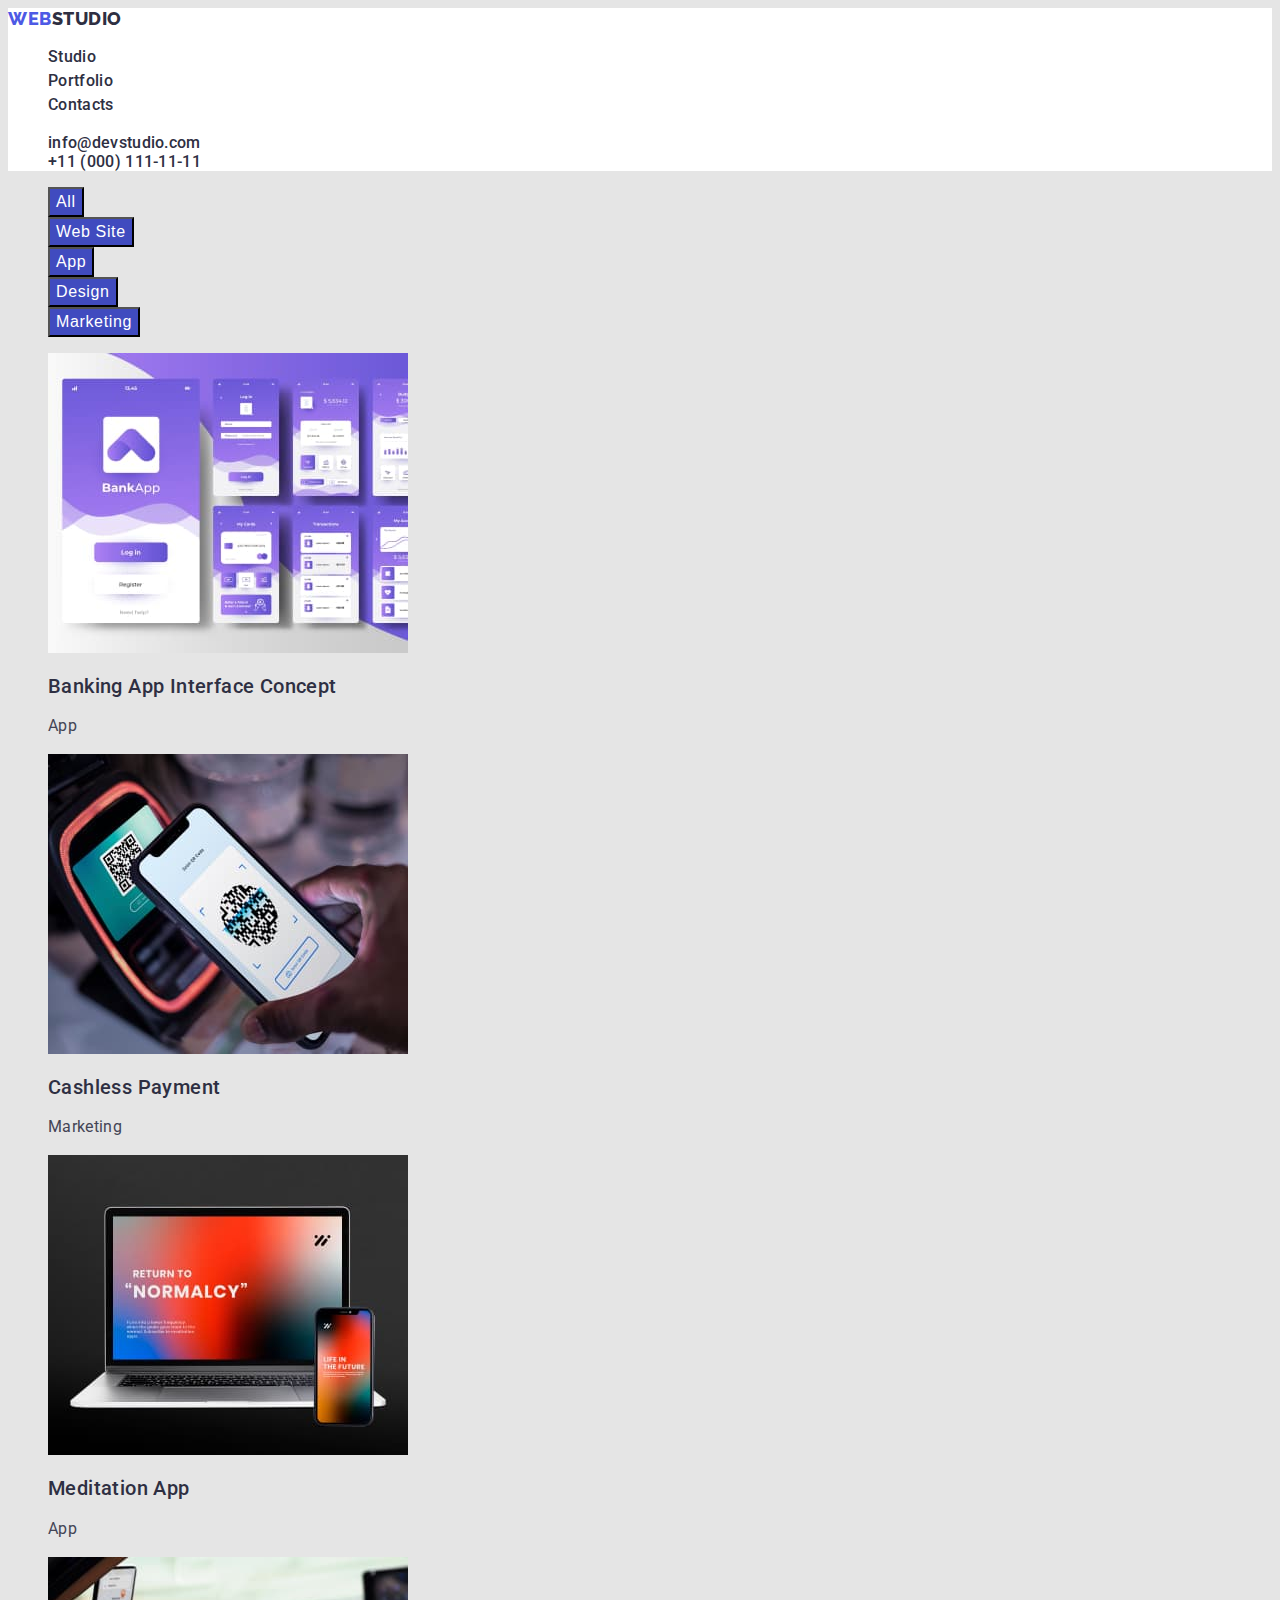
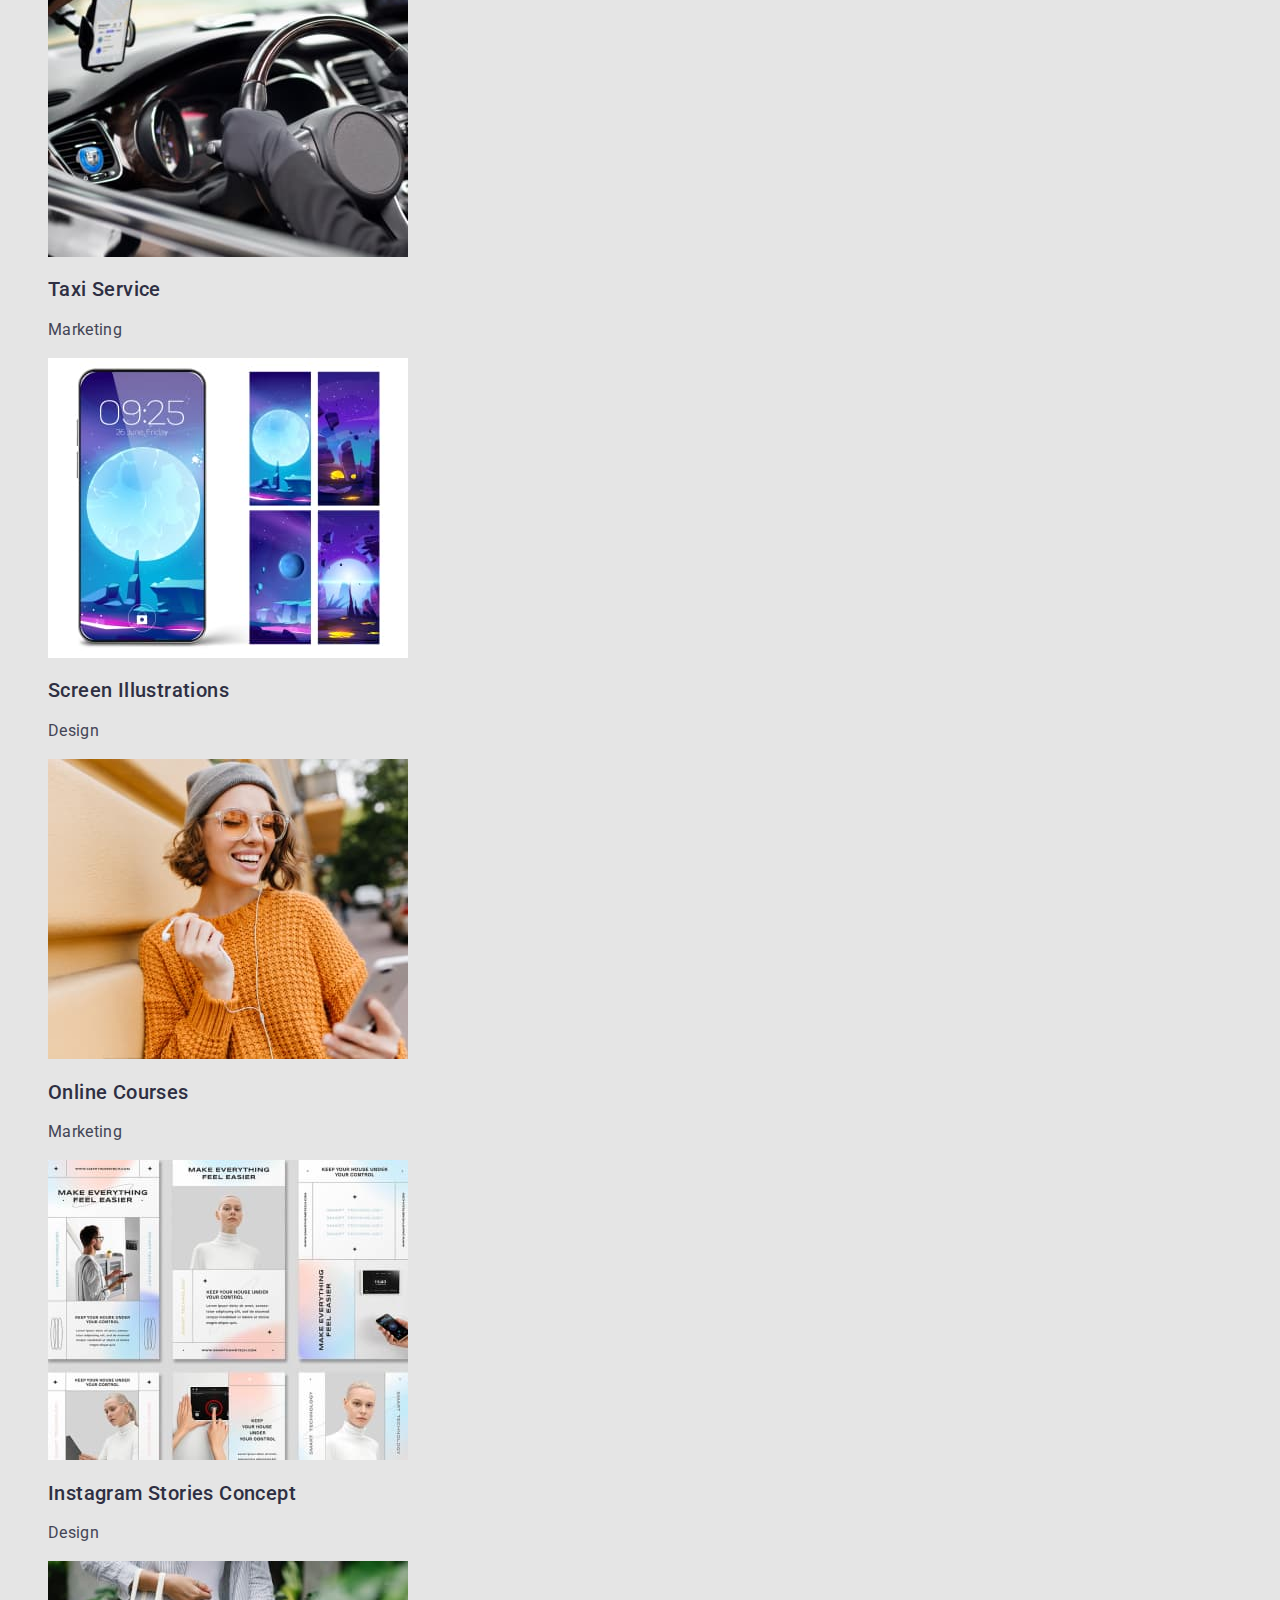
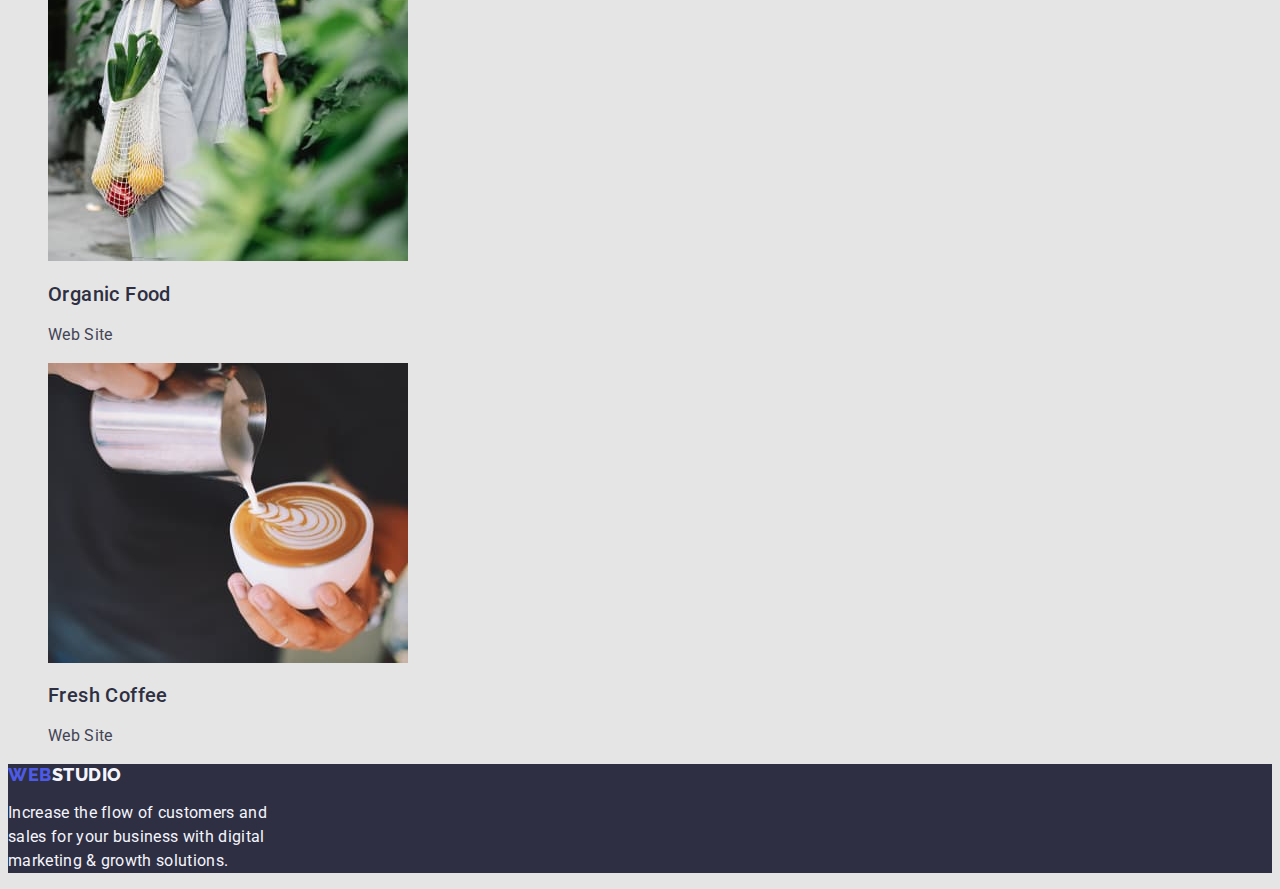
==== portfolio.html @ c5fec44f "1" ====
<!DOCTYPE html>
<html lang="en">
  <head>
    <meta charset="UTF-8" />
    <meta http-equiv="X-UA-Compatible" content="IE=edge" />
    <meta name="viewport" content="width=device-width, initial-scale=1.0" />

    <title>Portfolio</title>
    <link rel="preconnect" href="https://fonts.googleapis.com" />
    <link rel="preconnect" href="https://fonts.gstatic.com" crossorigin />
    <link
      href="https://fonts.googleapis.com/css2?family=Raleway:wght@800&family=Roboto:wght@400;500;700;900&display=swap"
      rel="stylesheet"
    />
    <link rel="stylesheet" href="./css/styles.css" />
  </head>

  <body>
    <header>
      <a class="logo-top" href=""
        ><span class="web-top">Web</span
        ><span class="studio-top">Studio</span></a
      >
      <nav>
        <ul class="nav-list">
          <li><a class="nav-item" href="./index.html">Studio</a></li>
          <li><a class="nav-item" href="">Portfolio</a></li>
          <li><a class="nav-item" href="">Contacts</a></li>
        </ul>
      </nav>

      <address class="contact">
        <ul class="contact-list">
          <li>
            <a class="contact-item-list" href="mailto:info@devstudio.com"
              >info@devstudio.com</a
            >
          </li>
          <li>
            <a class="contact-item-list" href="tel:+110001111111"
              >+11 (000) 111-11-11</a
            >
          </li>
        </ul>
      </address>
    </header>
    <main>
      <section>
        <h1 hidden>Kind-work</h1>
        <ul class="button-list">
          <li>
            <button class="button-kind" type="button">All</button>
          </li>
          <li>
            <button class="button-kind" type="button">Web Site</button>
          </li>
          <li>
            <button class="button-kind" type="button">App</button>
          </li>
          <li>
            <button class="button-kind" type="button">Design</button>
          </li>
          <li>
            <button class="button-kind" type="button">Marketing</button>
          </li>
        </ul>

        <ul class="cards-set">
          <li>
            <img src="./images/img4.jpg" alt="banking" width="360" />
            <h2 class="cards-set-title">Banking App Interface Concept</h2>
            <p class="card-sphere">App</p>
          </li>
          <li>
            <img src="./images/imgp2.jpg" alt="cashless" width="360" />
            <h2 class="cards-set-title">Cashless Payment</h2>
            <p class="card-sphere">Marketing</p>
          </li>
          <li>
            <img src="./images/imgp3.jpg" alt="app" width="360" />
            <h2 class="cards-set-title">Meditation App</h2>
            <p class="card-sphere">App</p>
          </li>
          <li>
            <img src="./images/imgtax.jpg" alt="taxi" width="360" />
            <h2 class="cards-set-title">Taxi Service</h2>
            <p class="card-sphere">Marketing</p>
          </li>
          <li>
            <img src="./images/imgp5.jpg" alt="screen" width="360" />
            <h2 class="cards-set-title">Screen Illustrations</h2>
            <p class="card-sphere">Design</p>
          </li>
          <li>
            <img src="./images/imgp6.jpg" alt="courses" width="360" />
            <h2 class="cards-set-title">Online Courses</h2>
            <p class="card-sphere">Marketing</p>
          </li>
          <li>
            <img src="./images/imgp7.jpg" alt="instagram" width="360" />
            <h2 class="cards-set-title">Instagram Stories Concept</h2>
            <p class="card-sphere">Design</p>
          </li>
          <li>
            <img src="./images/imgp8.jpg" alt="food" width="360" />
            <h2 class="cards-set-title">Organic Food</h2>
            <p class="card-sphere">Web Site</p>
          </li>
          <li>
            <img src="./images/imgp9.jpg" alt="coffee" width="360" />
            <h2 class="cards-set-title">Fresh Coffee</h2>
            <p class="card-sphere">Web Site</p>
          </li>
        </ul>
      </section>
    </main>

    <footer class="footer">
      <a class="footer-bottom" href=""
        ><span class="web-botton">Web</span
        ><span class="studio-botton">Studio</span></a
      >
      <p class="footer-text">
        Increase the flow of customers and <br />sales for your business with
        digital<br />
        marketing & growth solutions.
      </p>
    </footer>
  </body>
</html>
---- css/styles.css ----
:root {
  --font-weight-h: 500;
  --font-weight-hh: 700;
  --font-size-h: 20px;
  --font-size-hh: 36px;
  --line-height-h: 1.1;
  --line-height-hh: 1.2;
  --line-height-p: 1.5;
  --letter-spacing-h: 0.04em;
  --letter-spacing-p: 0.02em;
  --slate-color: #434455;
  --navy-blue-color: #2e2f42;
  --iris-color: #4d5ae5;
  --white-color: #ffffff;
  --ocean-color: #404bbf;
  --cloud-color: #f4f4fd;
}

body {
  font-family: "Roboto", sans-serif;
  font-style: normal;
  background-color: #e5e5e5;
  color: var(--slate-color);
}

.nav-list,
.contact-list {
  list-style-type: none;
}

header {
  background-color: var(--white-color);
}

/*логотип*/

.logo-top {
  text-decoration: none;
}

.web-top,
.studio-top {
  font-family: "Raleway", sans-serif;
  font-weight: 800;
  font-size: 18px;
  line-height: 1.17;
  letter-spacing: 0.03em;
  text-transform: uppercase;
}

.web-top {
  color: var(--iris-color);
}

.studio-top {
  color: var(--navy-blue-color);
}

/* navbar */

.nav-item {
  text-decoration: none;
  font-style: normal;
  font-weight: var(--font-weight-h);
  line-height: var(--line-height-p);
  letter-spacing: var(--letter-spacing-p);
  color: var(--navy-blue-color);
}

/* contacts */
.contact {
  font-style: normal;
}

.contact-item-list {
  text-decoration: none;
  font-style: normal;
  font-weight: var(--font-weight-h);
  font-size: 16px;
  line-height: var(--line-height-h);
  letter-spacing: var(--letter-spacing-p);
  color: var(--navy-blue-color);
}

.nav-item:focus,
.nav-item:hover,
.contact-item-list:focus,
.contact-item-list:hover {
  color: var(--ocean-color);
}

.contact-item {
  text-decoration: none;
}

/* main */

/*hero*/

.hero {
  background-color: var(--navy-blue-color);
}

.hero-title {
  font-weight: var(--font-weight-hh);
  font-size: 56px;
  line-height: 1.07;
  text-align: center;
  letter-spacing: var(--letter-spacing-p);
  color: var(--white-color);
}

.hero-button {
  font-family: "Roboto", sans-serif;
  font-weight: 500;
  font-size: 16px;
  line-height: 1.5;
  letter-spacing: 0.04em;
  cursor: pointer;
  background-color: var(--iris-color);
  color: var(--white-color);
}

.hero-button:focus,
.hero-button:hover {
  background-color: var(--ocean-color);
  color: var(--white-color);
}

/*feature*/

.feature-list {
  list-style: none;
}

.feature-title {
  font-weight: var(--font-weight-h);
  font-size: var(--font-size-h);
  line-height: 1.2;
  letter-spacing: var(--letter-spacing-p);
  color: var(--navy-blue-color);
}

.feature-text {
  font-weight: 400;
  font-size: 16px;
  line-height: 1.5;
  letter-spacing: var(--letter-spacing-p);
  color: var(--slate-color);
}

/*doing*/

.doing-card {
  list-style: none;
}

.h-doing {
  font-weight: var(--font-weight-hh);
  font-size: var(--font-size-hh);
  line-height: 1.11;
  text-align: center;
  letter-spacing: var(--letter-spacing-p);
  text-transform: capitalize;
  color: var(--navy-blue-color);
}

/*team*/

.team {
  background-color: var(--cloud-color);
}

.team-title {
  font-weight: var(--font-weight-hh);
  font-size: var(--font-size-hh);
  line-height: 1.11;
  text-align: center;
  letter-spacing: var(--letter-spacing-p);
  text-transform: capitalize;
  color: var(--navy-blue-color);
}

.team-list {
  list-style: none;
}

.team-name {
  font-weight: var(--font-weight-h);
  font-size: var(--font-size-h);
  line-height: 1.2;
  text-align: center;
  letter-spacing: var(--letter-spacing-p);
  color: var(--navy-blue-color);
}

.team-work {
  font-weight: 400;
  font-size: 16px;
  line-height: 1.5;
  text-align: center;
  letter-spacing: var(--letter-spacing-p);
  color: var(--slate-color);
}

/*footer*/
.footer {
  background-color: var(--navy-blue-color);
}
.footer-bottom {
  text-decoration: none;
}

.web-botton,
.studio-botton {
  font-family: "Raleway";
  font-weight: 800;
  font-size: 18px;
  line-height: 1.2;
  letter-spacing: 0.03em;
  text-transform: uppercase;
}

.web-botton {
  color: var(--iris-color);
}

.studio-botton {
  color: var(--cloud-color);
}

.footer-text {
  font-size: 16px;
  line-height: 1.5;
  letter-spacing: var(--letter-spacing-p);
  color: var(--cloud-color);
}

/*portfolio*/

/*button*/

.button-list {
  list-style: none;
}

.button-kind {
  cursor: pointer;
  font-weight: var(--font-weight-h);
  font-size: 16px;
  line-height: var(--line-height-p);
  text-align: center;
  letter-spacing: var(--letter-spacing-h);
  background-color: var(--ocean-color);
  color: var(--white-color);
}

.button-kind:hover,
.button-kind:focus {
  background-color: var(--iris-color);
  color: var(--white-color);
}

/*image*/

.cards-set {
  list-style: none;
}

.cards-set-title {
  font-weight: var(--font-weight-h);
  font-size: var(--font-size-h);
  line-height: 1.2;
  letter-spacing: var(--letter-spacing-p);
  color: var(--navy-blue-color);
}

.card-sphere {
  font-weight: 400;
  font-size: 16px;
  line-height: 1.5;
  letter-spacing: var(--letter-spacing-p);
  color: var(--slate-color);
}
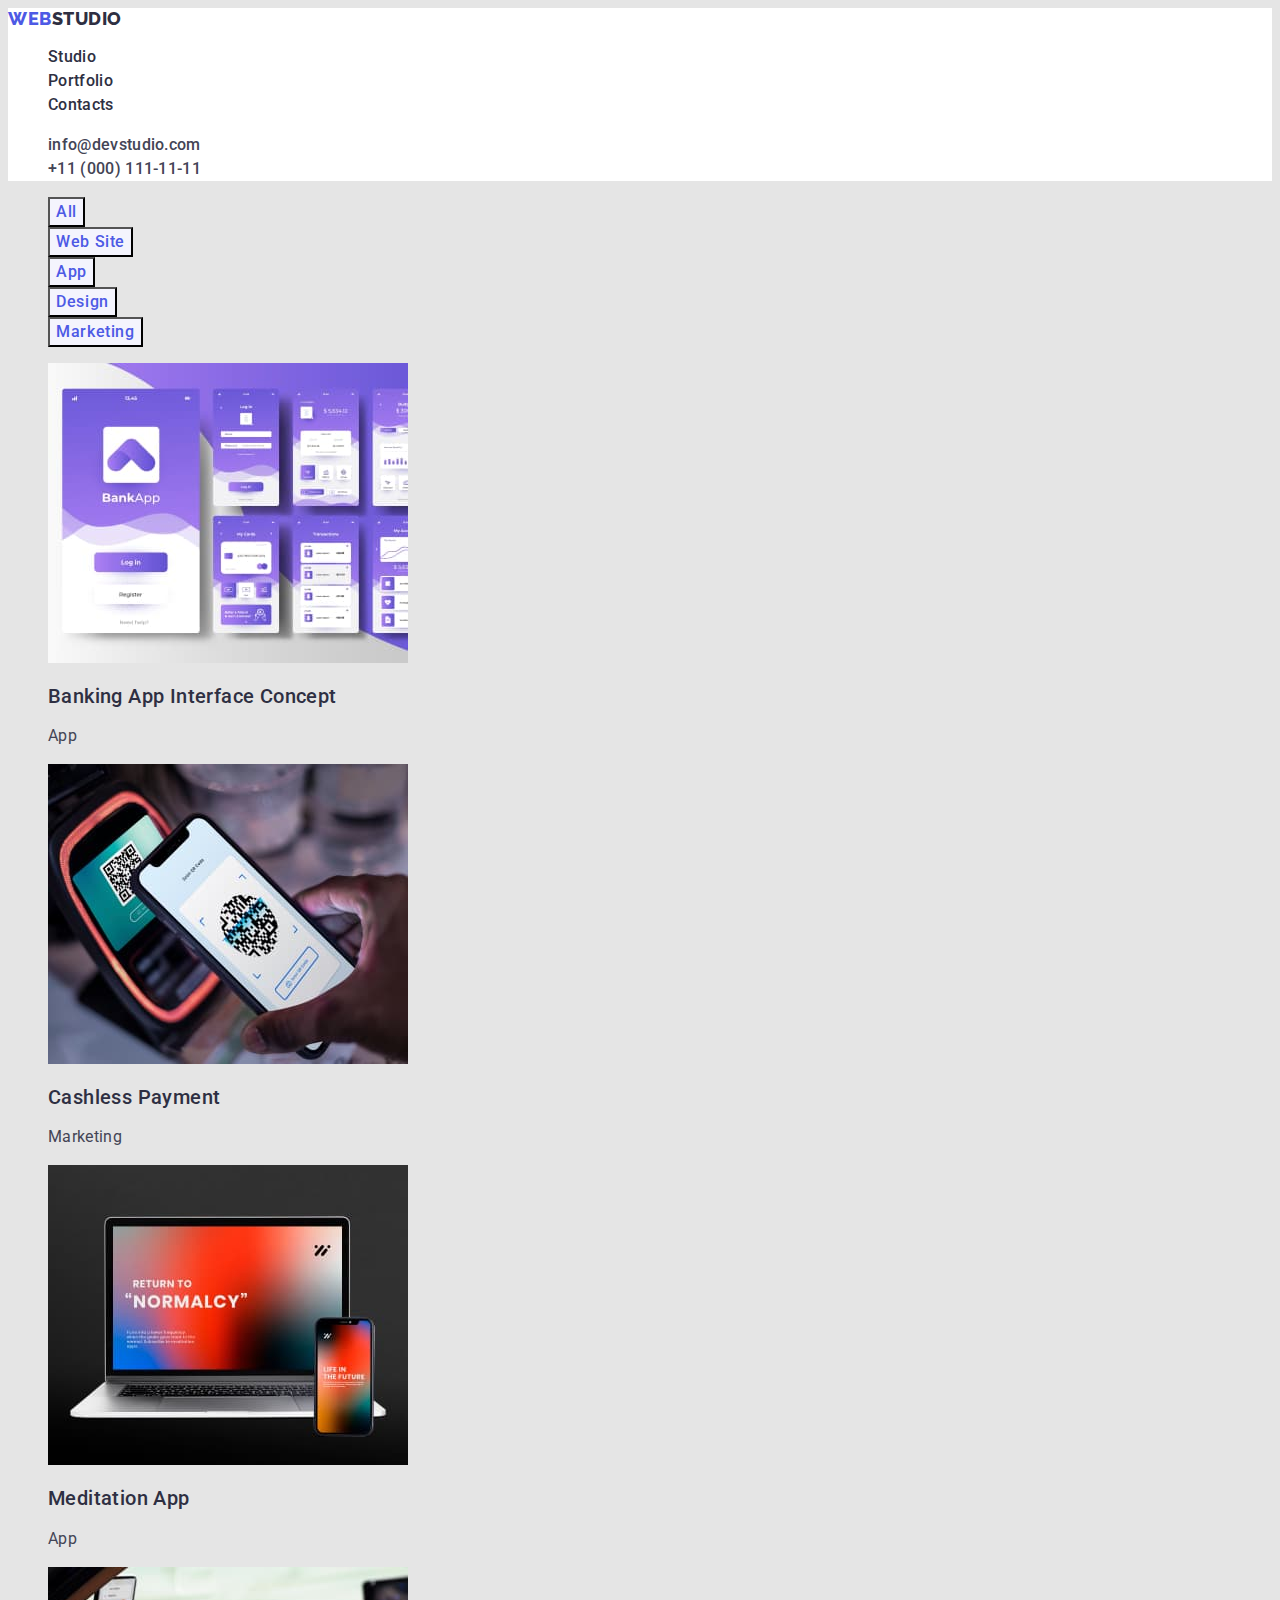
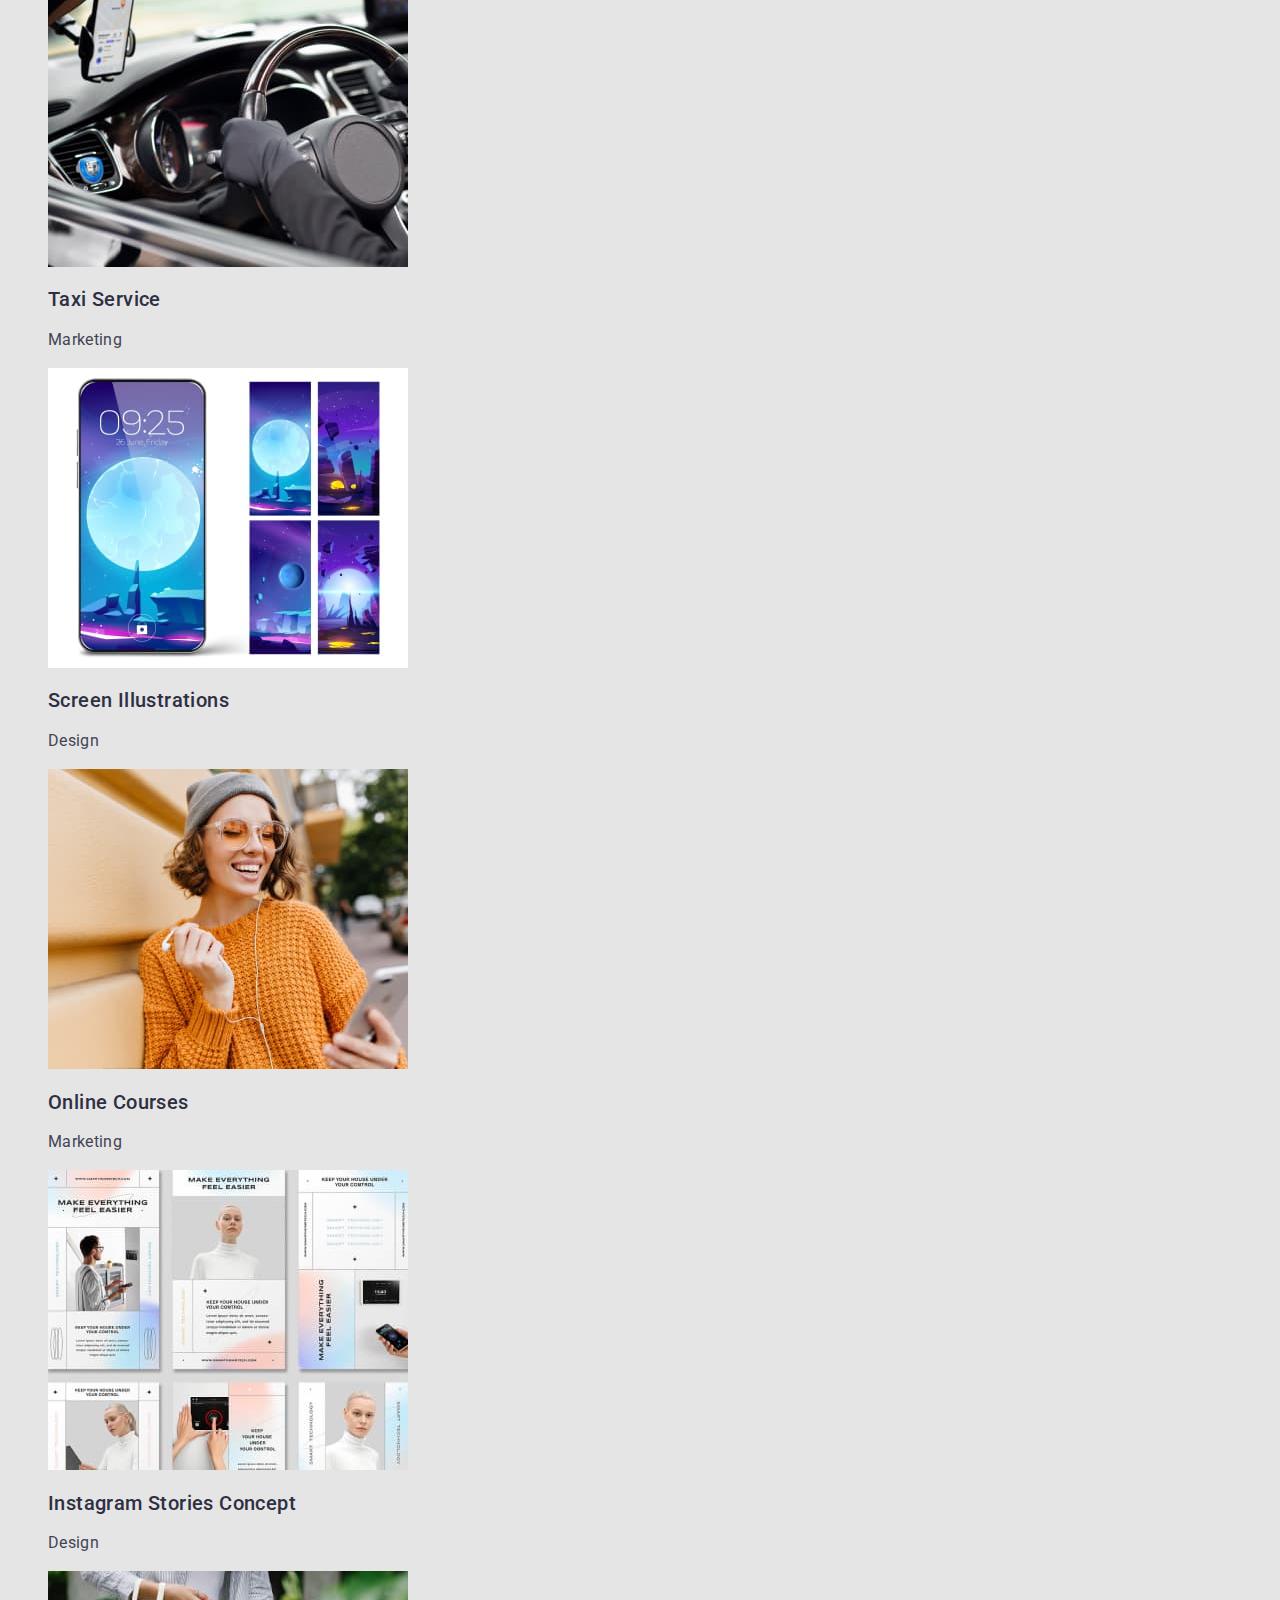
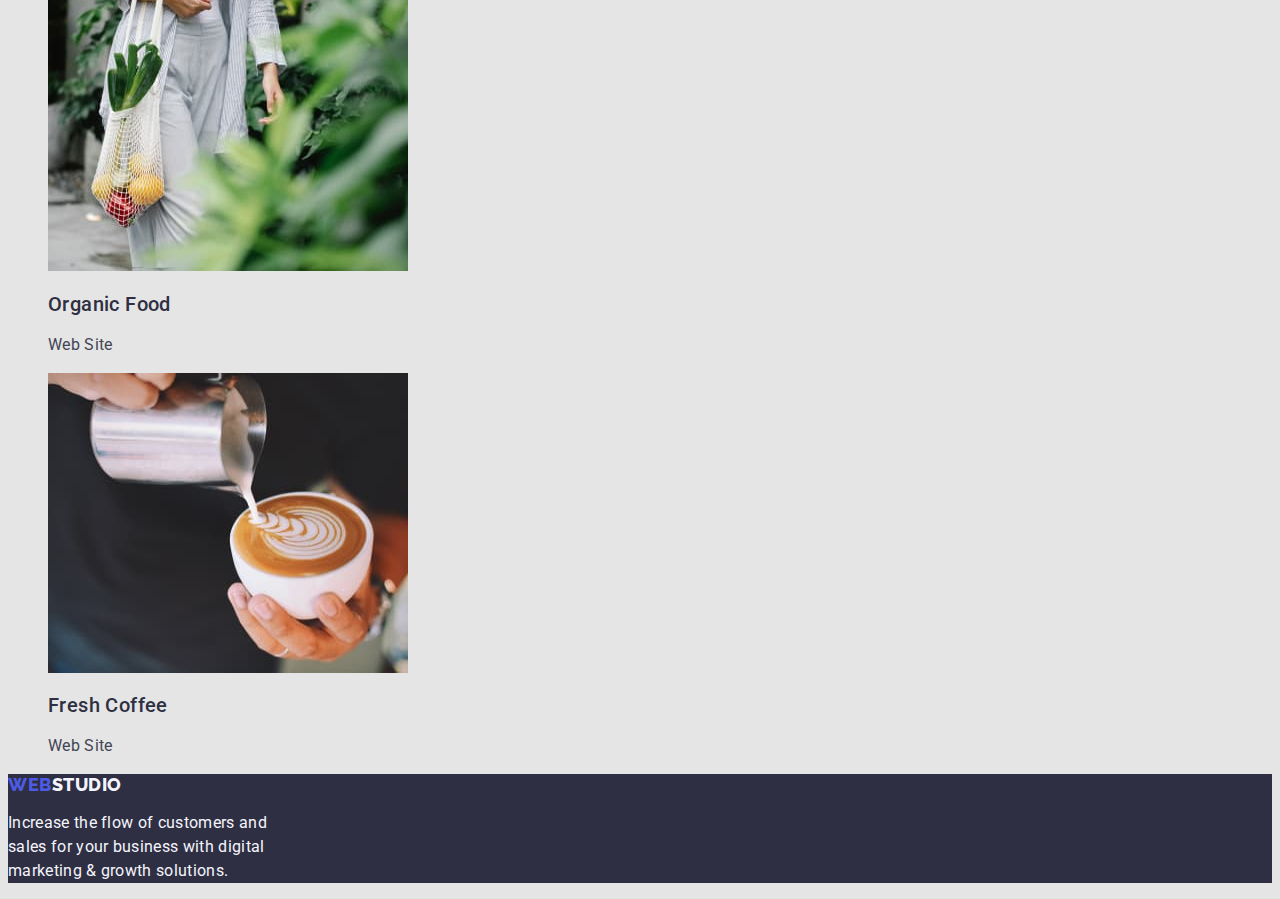
==== commit c02f5eaf: "1" ====
--- a/portfolio.html
+++ b/portfolio.html
@@ -17,37 +17,40 @@
 
   <body>
     <header>
-      <a class="logo-top" href=""
-        ><span class="web-top">Web</span
-        ><span class="studio-top">Studio</span></a
-      >
       <nav>
-        <ul class="nav-list">
-          <li><a class="nav-item" href="./index.html">Studio</a></li>
-          <li><a class="nav-item" href="">Portfolio</a></li>
-          <li><a class="nav-item" href="">Contacts</a></li>
+        <a class="logo-top link" href=""
+          >Web<span class="studio-top">Studio</span></a
+        >
+
+        <ul class="nav list">
+          <li><a class="nav-item link" href="./index.html">Studio</a></li>
+          <li>
+            <a class="nav-item link" href="./portfolio.html">Portfolio</a>
+          </li>
+          <li><a class="nav-item link" href="">Contacts</a></li>
         </ul>
       </nav>
 
       <address class="contact">
-        <ul class="contact-list">
+        <ul class="contact-list list">
           <li>
-            <a class="contact-item-list" href="mailto:info@devstudio.com"
+            <a class="contact-item link" href="mailto:info@devstudio.com"
               >info@devstudio.com</a
             >
           </li>
           <li>
-            <a class="contact-item-list" href="tel:+110001111111"
+            <a class="contact-item link" href="tel:+110001111111"
               >+11 (000) 111-11-11</a
             >
           </li>
         </ul>
       </address>
     </header>
+
     <main>
       <section>
         <h1 hidden>Kind-work</h1>
-        <ul class="button-list">
+        <ul class="button-list list">
           <li>
             <button class="button-kind" type="button">All</button>
           </li>
@@ -65,7 +68,7 @@
           </li>
         </ul>
 
-        <ul class="cards-set">
+        <ul class="cards-set list">
           <li>
             <img src="./images/img4.jpg" alt="banking" width="360" />
             <h2 class="cards-set-title">Banking App Interface Concept</h2>
@@ -116,9 +119,8 @@
     </main>
 
     <footer class="footer">
-      <a class="footer-bottom" href=""
-        ><span class="web-botton">Web</span
-        ><span class="studio-botton">Studio</span></a
+      <a class="logo-top link" href=""
+        >Web<span class="studio-botton">Studio</span></a
       >
       <p class="footer-text">
         Increase the flow of customers and <br />sales for your business with
--- a/css/styles.css
+++ b/css/styles.css
@@ -23,22 +23,32 @@
   color: var(--slate-color);
 }
 
-.nav-list,
+.nav,
 .contact-list {
-  list-style-type: none;
+  list-style: none;
 }
 
 header {
   background-color: var(--white-color);
 }
 
+.link,
+.link {
+  text-decoration: none;
+}
+
 /*логотип*/
 
 .logo-top {
-  text-decoration: none;
-}
-
-.web-top,
+  font-family: "Raleway", sans-serif;
+  font-weight: 800;
+  font-size: 18px;
+  line-height: 1.17;
+  letter-spacing: 0.03em;
+  text-transform: uppercase;
+  color: var(--iris-color);
+}
+
 .studio-top {
   font-family: "Raleway", sans-serif;
   font-weight: 800;
@@ -46,20 +56,12 @@
   line-height: 1.17;
   letter-spacing: 0.03em;
   text-transform: uppercase;
-}
-
-.web-top {
-  color: var(--iris-color);
-}
-
-.studio-top {
   color: var(--navy-blue-color);
 }
 
 /* navbar */
 
 .nav-item {
-  text-decoration: none;
   font-style: normal;
   font-weight: var(--font-weight-h);
   line-height: var(--line-height-p);
@@ -72,25 +74,20 @@
   font-style: normal;
 }
 
-.contact-item-list {
-  text-decoration: none;
-  font-style: normal;
-  font-weight: var(--font-weight-h);
-  font-size: 16px;
-  line-height: var(--line-height-h);
-  letter-spacing: var(--letter-spacing-p);
-  color: var(--navy-blue-color);
+.contact-item {
+  font-style: normal;
+  font-weight: var(--font-weight-h);
+  font-size: 16px;
+  line-height: var(--line-height-p);
+  letter-spacing: var(--letter-spacing-p);
+  color: var(--slate-color);
 }
 
 .nav-item:focus,
 .nav-item:hover,
-.contact-item-list:focus,
-.contact-item-list:hover {
+.contact-item:focus,
+.contact-item:hover {
   color: var(--ocean-color);
-}
-
-.contact-item {
-  text-decoration: none;
 }
 
 /* main */
@@ -102,10 +99,10 @@
 }
 
 .hero-title {
+  text-align: center;
   font-weight: var(--font-weight-hh);
   font-size: 56px;
   line-height: 1.07;
-  text-align: center;
   letter-spacing: var(--letter-spacing-p);
   color: var(--white-color);
 }
@@ -156,10 +153,10 @@
 }
 
 .h-doing {
+  text-align: center;
   font-weight: var(--font-weight-hh);
   font-size: var(--font-size-hh);
   line-height: 1.11;
-  text-align: center;
   letter-spacing: var(--letter-spacing-p);
   text-transform: capitalize;
   color: var(--navy-blue-color);
@@ -172,10 +169,10 @@
 }
 
 .team-title {
+  text-align: center;
   font-weight: var(--font-weight-hh);
   font-size: var(--font-size-hh);
   line-height: 1.11;
-  text-align: center;
   letter-spacing: var(--letter-spacing-p);
   text-transform: capitalize;
   color: var(--navy-blue-color);
@@ -189,7 +186,6 @@
   font-weight: var(--font-weight-h);
   font-size: var(--font-size-h);
   line-height: 1.2;
-  text-align: center;
   letter-spacing: var(--letter-spacing-p);
   color: var(--navy-blue-color);
 }
@@ -198,7 +194,7 @@
   font-weight: 400;
   font-size: 16px;
   line-height: 1.5;
-  text-align: center;
+
   letter-spacing: var(--letter-spacing-p);
   color: var(--slate-color);
 }
@@ -207,11 +203,7 @@
 .footer {
   background-color: var(--navy-blue-color);
 }
-.footer-bottom {
-  text-decoration: none;
-}
-
-.web-botton,
+
 .studio-botton {
   font-family: "Raleway";
   font-weight: 800;
@@ -219,45 +211,39 @@
   line-height: 1.2;
   letter-spacing: 0.03em;
   text-transform: uppercase;
-}
-
-.web-botton {
+  color: var(--cloud-color);
+}
+
+.footer-text {
+  font-size: 16px;
+  line-height: 1.5;
+  letter-spacing: var(--letter-spacing-p);
+  color: var(--cloud-color);
+}
+
+/*portfolio*/
+
+/*filtres*/
+
+.button-list {
+  list-style: none;
+}
+
+.button-kind {
+  font-family: "Roboto", sans-serif;
+  cursor: pointer;
+  font-weight: var(--font-weight-h);
+  font-size: 16px;
+  line-height: var(--line-height-p);
+  text-align: center;
+  letter-spacing: var(--letter-spacing-h);
+  background-color: var(--cloud-color);
   color: var(--iris-color);
-}
-
-.studio-botton {
-  color: var(--cloud-color);
-}
-
-.footer-text {
-  font-size: 16px;
-  line-height: 1.5;
-  letter-spacing: var(--letter-spacing-p);
-  color: var(--cloud-color);
-}
-
-/*portfolio*/
-
-/*button*/
-
-.button-list {
-  list-style: none;
-}
-
-.button-kind {
-  cursor: pointer;
-  font-weight: var(--font-weight-h);
-  font-size: 16px;
-  line-height: var(--line-height-p);
-  text-align: center;
-  letter-spacing: var(--letter-spacing-h);
-  background-color: var(--ocean-color);
-  color: var(--white-color);
 }
 
 .button-kind:hover,
 .button-kind:focus {
-  background-color: var(--iris-color);
+  background-color: var(--ocean-color);
   color: var(--white-color);
 }
 
